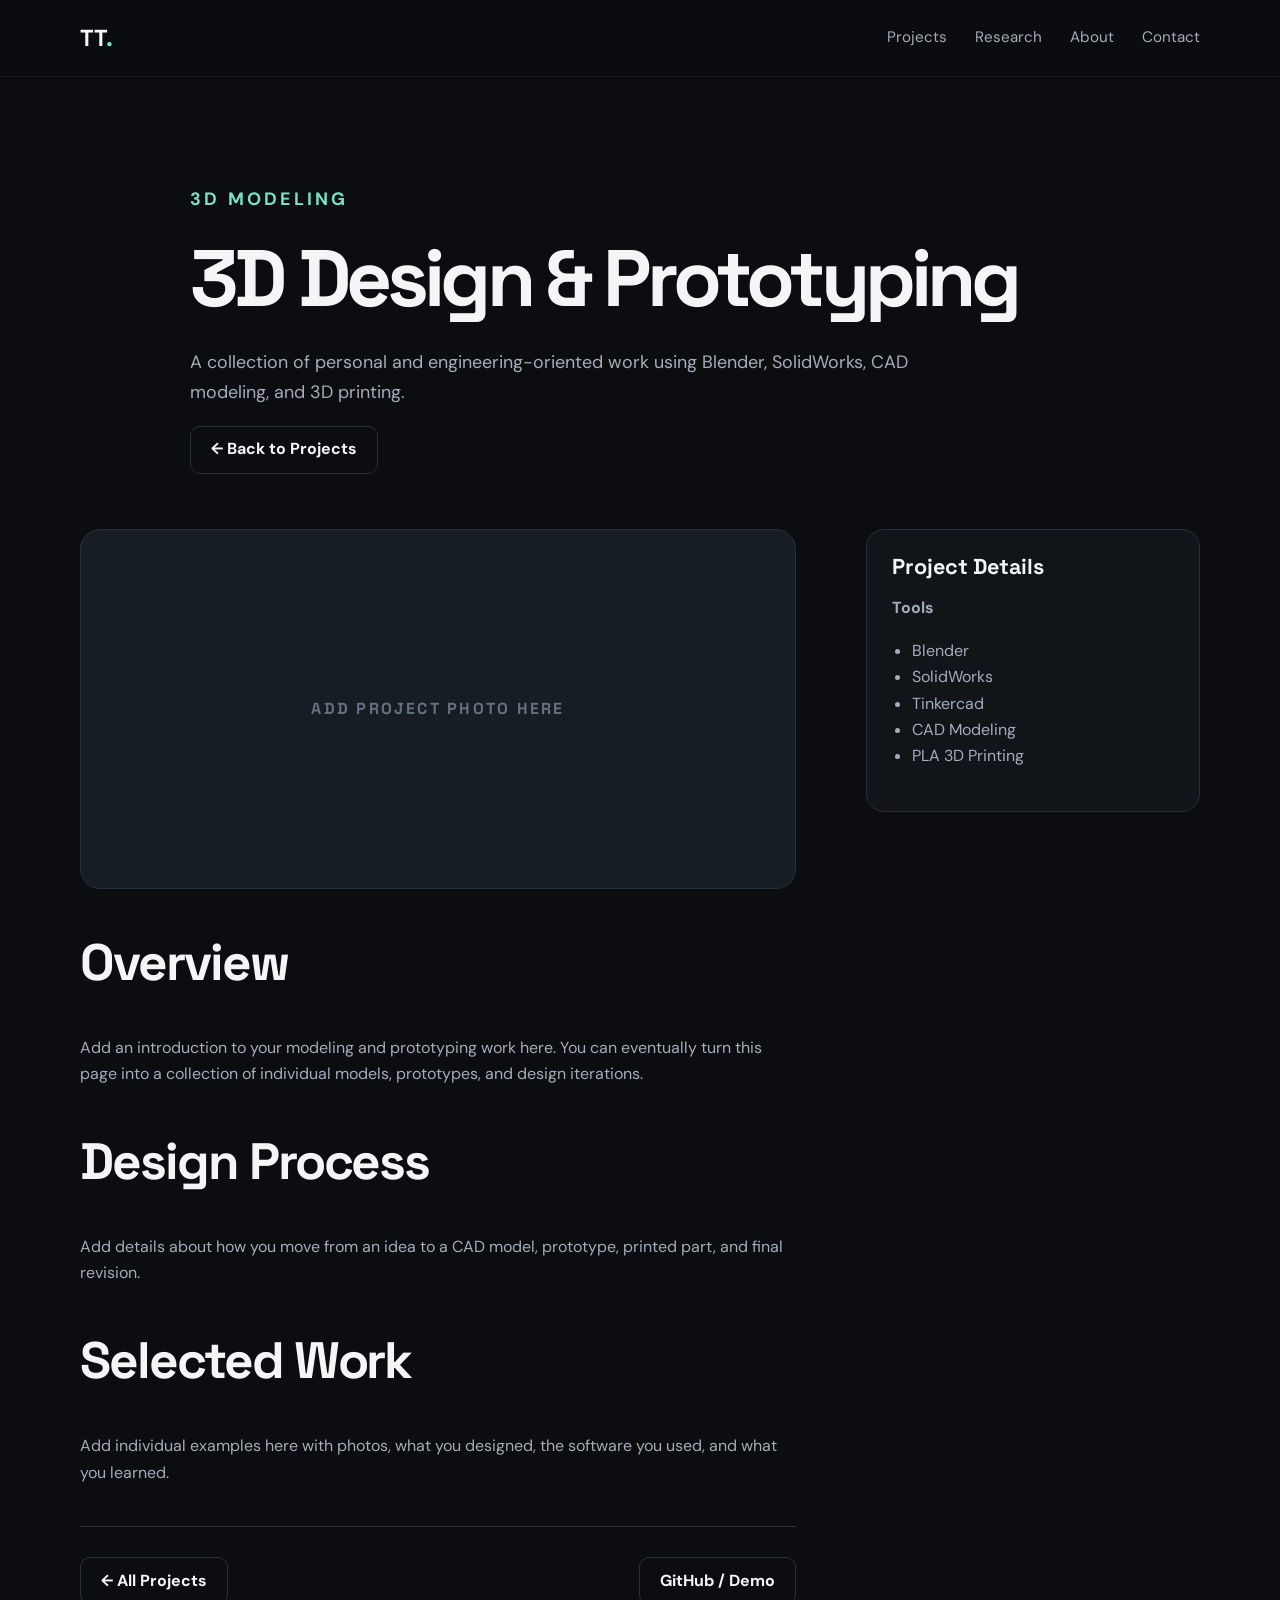
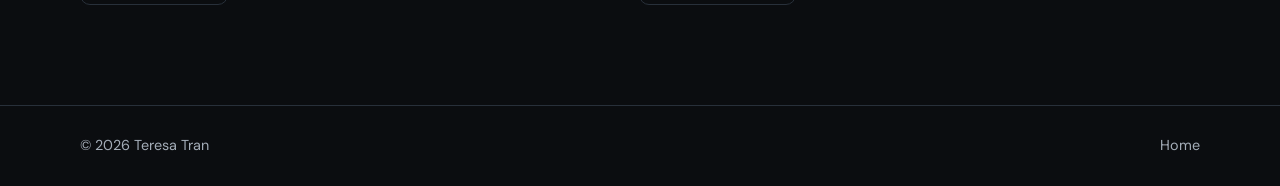
==== 3d-modeling.html @ 7907e5f8 "Add files via upload" ====
<!DOCTYPE html><html lang="en"><head><meta charset="UTF-8"><meta name="viewport" content="width=device-width, initial-scale=1.0"><title>3D Design & Prototyping | Teresa Tran</title><link rel="stylesheet" href="style.css"></head>
<body><header class="site-header"><nav class="nav container"><a class="logo" href="index.html">TT<span>.</span></a><button class="menu-toggle" aria-label="Open menu">☰</button><div class="nav-links"><a href="index.html#projects">Projects</a><a href="index.html#research">Research</a><a href="index.html#about">About</a><a href="index.html#contact">Contact</a></div></nav></header>
<main><section class="container project-hero"><p class="eyebrow">3D MODELING</p><h1>3D Design & Prototyping</h1><p>A collection of personal and engineering-oriented work using Blender, SolidWorks, CAD modeling, and 3D printing.</p><a class="button secondary" href="index.html#projects">← Back to Projects</a></section>
<section class="container project-layout"><article class="project-main"><div class="project-placeholder">ADD PROJECT PHOTO HERE</div><h2>Overview</h2><p>Add an introduction to your modeling and prototyping work here. You can eventually turn this page into a collection of individual models, prototypes, and design iterations.</p><h2>Design Process</h2><p>Add details about how you move from an idea to a CAD model, prototype, printed part, and final revision.</p><h2>Selected Work</h2><p>Add individual examples here with photos, what you designed, the software you used, and what you learned.</p><div class="project-nav"><a class="button secondary" href="index.html#projects">← All Projects</a><a class="button secondary" href="#">GitHub / Demo</a></div></article>
<aside class="project-sidebar"><h3>Project Details</h3><p></p><p><strong>Tools</strong></p><ul><li>Blender</li><li>SolidWorks</li><li>Tinkercad</li><li>CAD Modeling</li><li>PLA 3D Printing</li></ul></aside></section></main>
<footer><div class="container footer-inner"><p>© <span id="year"></span> Teresa Tran</p><a href="index.html">Home</a></div></footer><script src="script.js"></script></body></html>
---- style.css ----
@import url('https://fonts.googleapis.com/css2?family=DM+Sans:wght@400;500;600;700&family=Space+Grotesk:wght@500;600;700&display=swap');

:root{--bg:#0b0d10;--surface:#11151a;--surface-2:#171c22;--text:#f3f5f7;--muted:#a4adb8;--line:#28303a;--accent:#78e3c2;--accent-dark:#163b34;--max:1120px}
*{box-sizing:border-box;scroll-behavior:smooth}
body{margin:0;background:var(--bg);color:var(--text);font-family:"DM Sans",sans-serif;line-height:1.65}
h1,h2,h3{font-family:"Space Grotesk",sans-serif;line-height:1.15;margin-top:0} h1{font-size:clamp(3rem,8vw,6.3rem);letter-spacing:-.06em;margin-bottom:24px} h2{font-size:clamp(2rem,4vw,3.3rem);letter-spacing:-.04em} h3{font-size:1.35rem} p{color:var(--muted)} a{color:inherit;text-decoration:none}
.container{width:min(var(--max),calc(100% - 40px));margin-inline:auto}
.site-header{position:sticky;top:0;z-index:10;background:rgba(11,13,16,.82);backdrop-filter:blur(16px);border-bottom:1px solid rgba(255,255,255,.06)}
.nav{height:76px;display:flex;align-items:center;justify-content:space-between}.logo{font:700 1.45rem "Space Grotesk"}.logo span,h1 span{color:var(--accent)}
.nav-links{display:flex;gap:28px}.nav-links a{color:var(--muted);font-size:.95rem;transition:color .2s}.nav-links a:hover{color:var(--text)}
.menu-toggle{display:none;background:none;border:0;color:var(--text);font-size:1.5rem}
.hero{min-height:600px;display:grid;grid-template-columns:1.25fr .75fr;gap:70px;align-items:center;padding-block:60px}
.eyebrow{color:var(--accent);font-size:.75rem;font-weight:700;letter-spacing:.18em;margin-bottom:18px}
.hero-subtitle{max-width:650px;font-size:1.15rem}.hero-buttons,.contact-links{display:flex;gap:14px;flex-wrap:wrap;margin-top:30px}
.button{display:inline-flex;align-items:center;justify-content:center;min-height:48px;padding:0 20px;border-radius:10px;font-weight:700;border:1px solid var(--line);transition:transform .2s,border-color .2s,background .2s}
.button:hover{transform:translateY(-2px);border-color:var(--accent)}.button.primary{background:var(--accent);color:#07120f;border-color:var(--accent)}.button.secondary{background:transparent}
.hero-card{min-height:300px;padding:35px;border:1px solid var(--line);border-radius:28px;background:linear-gradient(145deg,var(--surface-2),var(--surface));display:flex;flex-direction:column;justify-content:flex-end}.hero-card h2{max-width:300px;margin-bottom:8px}.muted{color:var(--muted)}
.section{padding-block:65px}.section-alt{background:var(--surface);border-block:1px solid var(--line)}.section-heading{margin-bottom:42px}.section-heading>p:last-child{max-width:650px}
.project-grid{display:grid;grid-template-columns:repeat(2,1fr);gap:22px}.project-card{border:1px solid var(--line);border-radius:20px;background:var(--surface);overflow:hidden;transition:transform .25s,border-color .25s}.project-card:hover{transform:translateY(-5px);border-color:#4b5b68}
.project-image{height:220px;display:grid;place-items:center;background:#171d24;color:#65717d;font:700 1rem "Space Grotesk";letter-spacing:.14em}.project-content{padding:28px}.project-content p{margin-bottom:22px}
.tag{display:inline-block;color:var(--accent);background:var(--accent-dark);border-radius:999px;padding:5px 10px;font-size:.72rem;font-weight:700;margin-bottom:16px}
.tech-list{display:flex;flex-wrap:wrap;gap:8px;margin-bottom:22px}.tech-list span{border:1px solid var(--line);color:#c5cdd5;border-radius:999px;padding:4px 9px;font-size:.75rem}
.about{display:grid;grid-template-columns:1fr 1fr;gap:90px}.about p{font-size:1.05rem}.contact{text-align:center;max-width:800px}.contact>p:not(.eyebrow){max-width:600px;margin-inline:auto}.contact-links{justify-content:center}
footer{border-top:1px solid var(--line)}.footer-inner{min-height:80px;display:flex;align-items:center;justify-content:space-between}.footer-inner p{margin:0;font-size:.9rem}.footer-inner a{color:var(--muted);font-size:.9rem}
.project-hero{padding:90px 0 55px;max-width:900px}.project-hero h1{font-size:clamp(2.7rem,7vw,5rem)}.project-hero p{font-size:1.12rem;max-width:760px}
.project-layout{display:grid;grid-template-columns:1.5fr .7fr;gap:70px;padding-bottom:100px}.project-main h2{margin-top:45px}.project-main h2:first-child{margin-top:0}.project-main p{max-width:760px}
.project-placeholder{min-height:360px;border:1px solid var(--line);border-radius:20px;background:#171d24;display:grid;place-items:center;color:#65717d;font:700 1rem "Space Grotesk";letter-spacing:.14em;margin-bottom:35px}
.project-sidebar{border:1px solid var(--line);border-radius:18px;background:var(--surface);padding:25px;height:fit-content;position:sticky;top:105px}.project-sidebar h3{margin-bottom:14px}.project-sidebar ul{padding-left:20px;color:var(--muted)}
.project-nav{display:flex;justify-content:space-between;gap:15px;border-top:1px solid var(--line);padding-top:30px;margin-top:40px}
@media(max-width:800px){.nav-links{display:none;position:absolute;top:76px;left:0;right:0;padding:20px;background:var(--bg);border-bottom:1px solid var(--line);flex-direction:column}.nav-links.open{display:flex}.menu-toggle{display:block}.hero,.about,.project-layout{grid-template-columns:1fr;gap:45px}.project-grid{grid-template-columns:1fr}.section{padding-block:55px}.project-sidebar{position:static}.project-hero{padding-top:60px}}
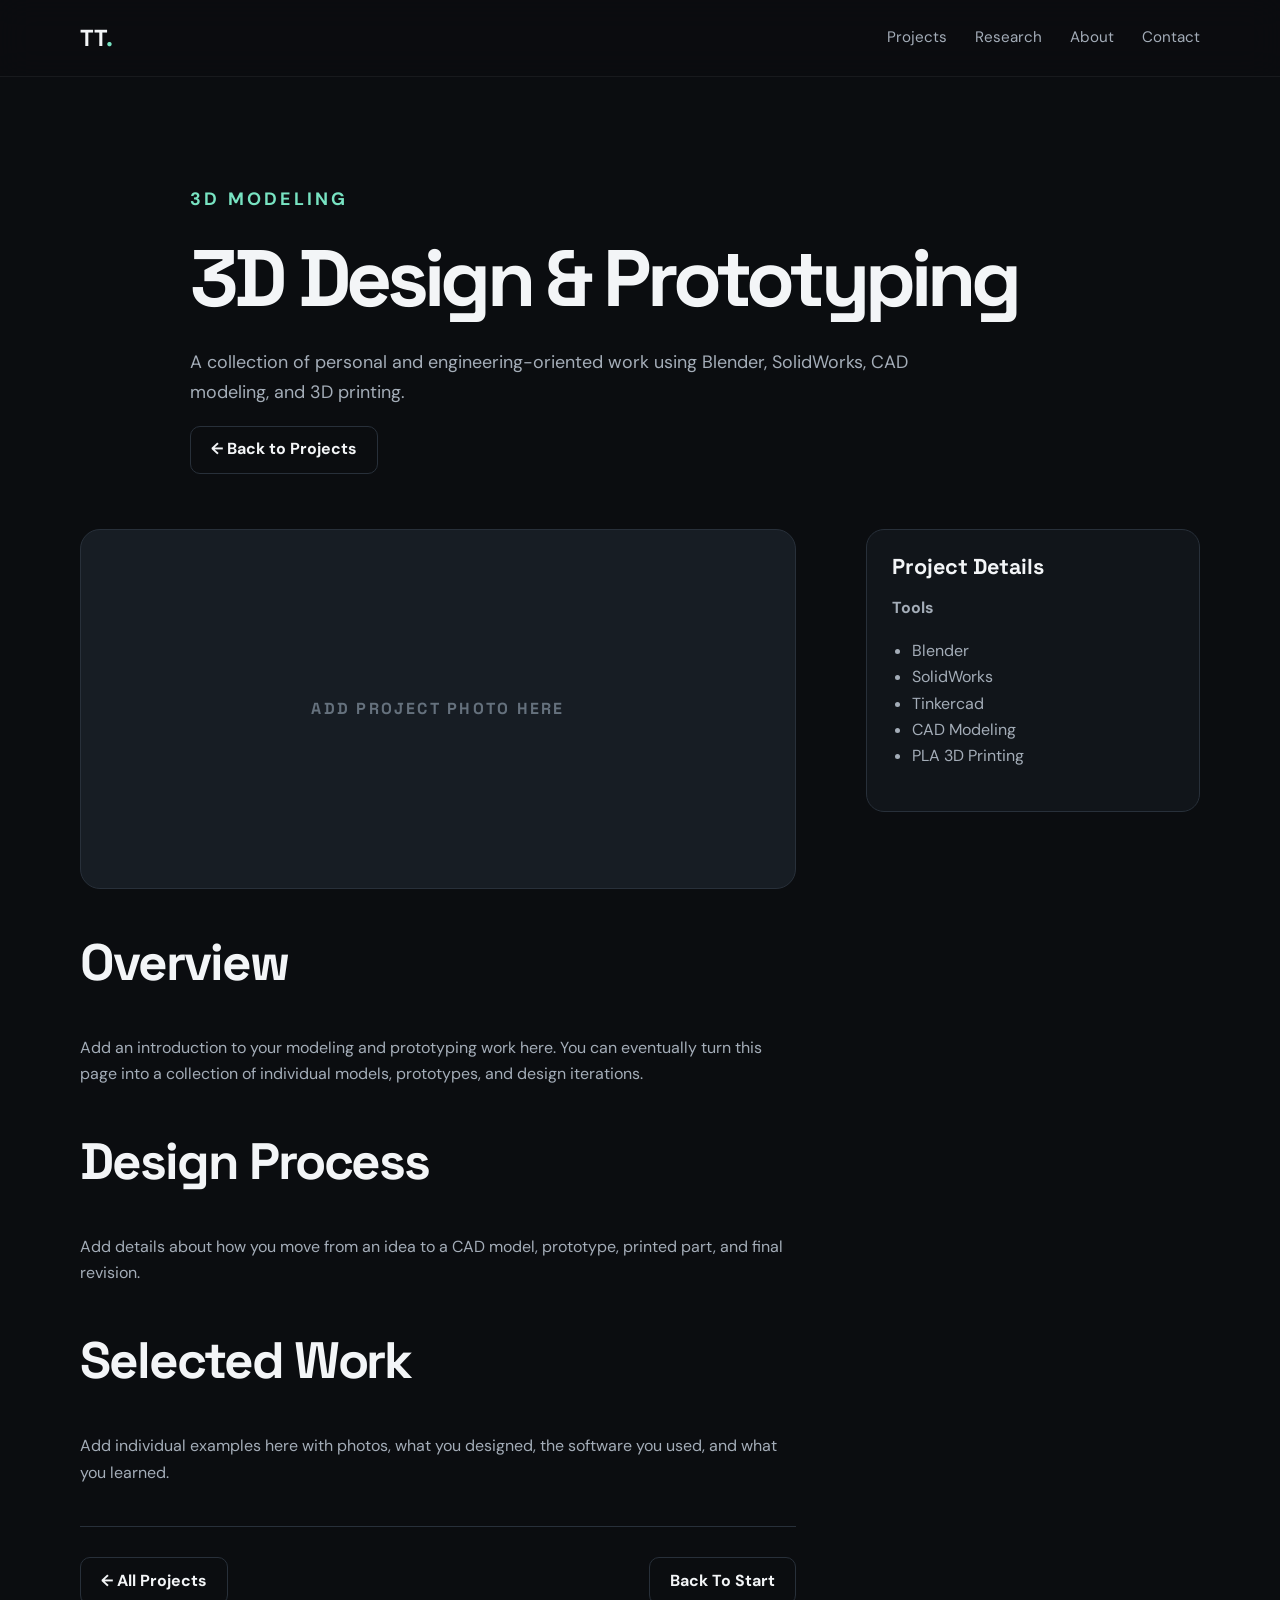
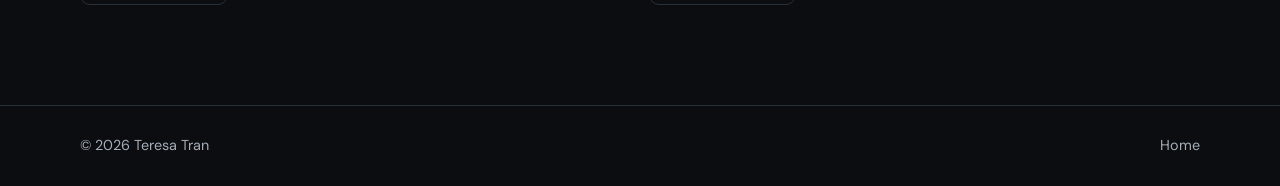
==== commit 564e1c7c: "Refactor 3D modeling HTML structure and content" ====
--- a/3d-modeling.html
+++ b/3d-modeling.html
@@ -1,6 +1,204 @@
-<!DOCTYPE html><html lang="en"><head><meta charset="UTF-8"><meta name="viewport" content="width=device-width, initial-scale=1.0"><title>3D Design & Prototyping | Teresa Tran</title><link rel="stylesheet" href="style.css"></head>
-<body><header class="site-header"><nav class="nav container"><a class="logo" href="index.html">TT<span>.</span></a><button class="menu-toggle" aria-label="Open menu">☰</button><div class="nav-links"><a href="index.html#projects">Projects</a><a href="index.html#research">Research</a><a href="index.html#about">About</a><a href="index.html#contact">Contact</a></div></nav></header>
-<main><section class="container project-hero"><p class="eyebrow">3D MODELING</p><h1>3D Design & Prototyping</h1><p>A collection of personal and engineering-oriented work using Blender, SolidWorks, CAD modeling, and 3D printing.</p><a class="button secondary" href="index.html#projects">← Back to Projects</a></section>
-<section class="container project-layout"><article class="project-main"><div class="project-placeholder">ADD PROJECT PHOTO HERE</div><h2>Overview</h2><p>Add an introduction to your modeling and prototyping work here. You can eventually turn this page into a collection of individual models, prototypes, and design iterations.</p><h2>Design Process</h2><p>Add details about how you move from an idea to a CAD model, prototype, printed part, and final revision.</p><h2>Selected Work</h2><p>Add individual examples here with photos, what you designed, the software you used, and what you learned.</p><div class="project-nav"><a class="button secondary" href="index.html#projects">← All Projects</a><a class="button secondary" href="#">GitHub / Demo</a></div></article>
-<aside class="project-sidebar"><h3>Project Details</h3><p></p><p><strong>Tools</strong></p><ul><li>Blender</li><li>SolidWorks</li><li>Tinkercad</li><li>CAD Modeling</li><li>PLA 3D Printing</li></ul></aside></section></main>
-<footer><div class="container footer-inner"><p>© <span id="year"></span> Teresa Tran</p><a href="index.html">Home</a></div></footer><script src="script.js"></script></body></html>+<!DOCTYPE html>
+<html lang="en">
+
+<head>
+  <meta charset="UTF-8">
+  <meta
+    name="viewport"
+    content="width=device-width, initial-scale=1.0"
+  >
+  <title>
+    3D Design & Prototyping | Teresa Tran
+  </title>
+  <link rel="stylesheet" href="style.css">
+</head>
+<body>
+
+  <!-- =========================
+       NAVIGATION
+       ========================= -->
+
+  <header class="site-header">
+    <nav class="nav container">
+      <a class="logo" href="index.html">
+        TT<span>.</span>
+      </a>
+      <button
+        class="menu-toggle"
+        aria-label="Open menu"
+      >
+        ☰
+      </button>
+      <div class="nav-links">
+        <a href="index.html#projects">
+          Projects
+        </a>
+        <a href="index.html#research">
+          Research
+        </a>
+        <a href="index.html#about">
+          About
+        </a>
+        <a href="index.html#contact">
+          Contact
+        </a>
+      </div>
+    </nav>
+  </header>
+
+
+  <!-- =========================
+       MAIN CONTENT
+       ========================= -->
+
+  <main>
+    <!-- =========================
+         PROJECT INTRO
+         ========================= -->
+
+    <section class="container project-hero">
+      <p class="eyebrow">
+        3D MODELING
+      </p>
+      <h1>
+        3D Design & Prototyping
+      </h1>
+      <p>
+        A collection of personal and engineering-oriented work
+        using Blender, SolidWorks, CAD modeling, and 3D printing.
+      </p>
+      <a
+        class="button secondary"
+        href="index.html#projects"
+      >
+        ← Back to Projects
+      </a>
+    </section>
+
+
+    <!-- =========================
+         PROJECT INFORMATION
+         ========================= -->
+
+    <section class="container project-layout">
+      <!-- Main project content -->
+
+      <article class="project-main">
+        <!-- Project image -->
+
+        <div class="project-placeholder">
+          ADD PROJECT PHOTO HERE
+        </div>
+        <!-- Overview -->
+
+        <h2>
+          Overview
+        </h2>
+        <p>
+          Add an introduction to your modeling and prototyping
+          work here. You can eventually turn this page into a
+          collection of individual models, prototypes, and design
+          iterations.
+        </p>
+
+        <!-- Design Process -->
+
+        <h2>
+          Design Process
+        </h2>
+        <p>
+          Add details about how you move from an idea to a CAD
+          model, prototype, printed part, and final revision.
+        </p>
+
+        <!-- Selected Work -->
+
+        <h2>
+          Selected Work
+        </h2>
+        <p>
+          Add individual examples here with photos, what you
+          designed, the software you used, and what you learned.
+        </p>
+
+
+
+        <!-- Project navigation -->
+
+        <div class="project-nav">
+          <a
+            class="button secondary"
+            href="index.html#projects"
+          >
+            ← All Projects
+          </a>
+
+          <a
+            class="button secondary"
+            href="#"
+          >
+            Back To Start 
+          </a>
+        </div>
+      </article>
+
+      <!-- =========================
+           PROJECT DETAILS
+           ========================= -->
+
+      <aside class="project-sidebar">
+        <h3>
+          Project Details
+        </h3>
+        <!-- Tools -->
+
+        <p>
+          <strong>
+            Tools
+          </strong>
+        </p>
+        <ul>
+          <li>
+            Blender
+          </li>
+          <li>
+            SolidWorks
+          </li>
+          <li>
+            Tinkercad
+          </li>
+          <li>
+            CAD Modeling
+          </li>
+          <li>
+            PLA 3D Printing
+          </li>
+        </ul>
+      </aside>
+    </section>
+  </main>
+
+  <!-- =========================
+       FOOTER
+       ========================= -->
+
+  <footer>
+    <div class="container footer-inner">
+      <p>
+        © <span id="year"></span> Teresa Tran
+      </p>
+      <a href="index.html">
+        Home
+      </a>
+    </div>
+  </footer>
+
+
+
+  <!-- JavaScript -->
+
+  <script src="script.js"></script>
+
+</body>
+
+</html>
--- a/style.css
+++ b/style.css
@@ -1,30 +1,817 @@
+/* =========================
+   FONTS
+   ========================= */
+
 @import url('https://fonts.googleapis.com/css2?family=DM+Sans:wght@400;500;600;700&family=Space+Grotesk:wght@500;600;700&display=swap');
 
-:root{--bg:#0b0d10;--surface:#11151a;--surface-2:#171c22;--text:#f3f5f7;--muted:#a4adb8;--line:#28303a;--accent:#78e3c2;--accent-dark:#163b34;--max:1120px}
-*{box-sizing:border-box;scroll-behavior:smooth}
-body{margin:0;background:var(--bg);color:var(--text);font-family:"DM Sans",sans-serif;line-height:1.65}
-h1,h2,h3{font-family:"Space Grotesk",sans-serif;line-height:1.15;margin-top:0} h1{font-size:clamp(3rem,8vw,6.3rem);letter-spacing:-.06em;margin-bottom:24px} h2{font-size:clamp(2rem,4vw,3.3rem);letter-spacing:-.04em} h3{font-size:1.35rem} p{color:var(--muted)} a{color:inherit;text-decoration:none}
-.container{width:min(var(--max),calc(100% - 40px));margin-inline:auto}
-.site-header{position:sticky;top:0;z-index:10;background:rgba(11,13,16,.82);backdrop-filter:blur(16px);border-bottom:1px solid rgba(255,255,255,.06)}
-.nav{height:76px;display:flex;align-items:center;justify-content:space-between}.logo{font:700 1.45rem "Space Grotesk"}.logo span,h1 span{color:var(--accent)}
-.nav-links{display:flex;gap:28px}.nav-links a{color:var(--muted);font-size:.95rem;transition:color .2s}.nav-links a:hover{color:var(--text)}
-.menu-toggle{display:none;background:none;border:0;color:var(--text);font-size:1.5rem}
-.hero{min-height:600px;display:grid;grid-template-columns:1.25fr .75fr;gap:70px;align-items:center;padding-block:60px}
-.eyebrow{color:var(--accent);font-size:.75rem;font-weight:700;letter-spacing:.18em;margin-bottom:18px}
-.hero-subtitle{max-width:650px;font-size:1.15rem}.hero-buttons,.contact-links{display:flex;gap:14px;flex-wrap:wrap;margin-top:30px}
-.button{display:inline-flex;align-items:center;justify-content:center;min-height:48px;padding:0 20px;border-radius:10px;font-weight:700;border:1px solid var(--line);transition:transform .2s,border-color .2s,background .2s}
-.button:hover{transform:translateY(-2px);border-color:var(--accent)}.button.primary{background:var(--accent);color:#07120f;border-color:var(--accent)}.button.secondary{background:transparent}
-.hero-card{min-height:300px;padding:35px;border:1px solid var(--line);border-radius:28px;background:linear-gradient(145deg,var(--surface-2),var(--surface));display:flex;flex-direction:column;justify-content:flex-end}.hero-card h2{max-width:300px;margin-bottom:8px}.muted{color:var(--muted)}
-.section{padding-block:65px}.section-alt{background:var(--surface);border-block:1px solid var(--line)}.section-heading{margin-bottom:42px}.section-heading>p:last-child{max-width:650px}
-.project-grid{display:grid;grid-template-columns:repeat(2,1fr);gap:22px}.project-card{border:1px solid var(--line);border-radius:20px;background:var(--surface);overflow:hidden;transition:transform .25s,border-color .25s}.project-card:hover{transform:translateY(-5px);border-color:#4b5b68}
-.project-image{height:220px;display:grid;place-items:center;background:#171d24;color:#65717d;font:700 1rem "Space Grotesk";letter-spacing:.14em}.project-content{padding:28px}.project-content p{margin-bottom:22px}
-.tag{display:inline-block;color:var(--accent);background:var(--accent-dark);border-radius:999px;padding:5px 10px;font-size:.72rem;font-weight:700;margin-bottom:16px}
-.tech-list{display:flex;flex-wrap:wrap;gap:8px;margin-bottom:22px}.tech-list span{border:1px solid var(--line);color:#c5cdd5;border-radius:999px;padding:4px 9px;font-size:.75rem}
-.about{display:grid;grid-template-columns:1fr 1fr;gap:90px}.about p{font-size:1.05rem}.contact{text-align:center;max-width:800px}.contact>p:not(.eyebrow){max-width:600px;margin-inline:auto}.contact-links{justify-content:center}
-footer{border-top:1px solid var(--line)}.footer-inner{min-height:80px;display:flex;align-items:center;justify-content:space-between}.footer-inner p{margin:0;font-size:.9rem}.footer-inner a{color:var(--muted);font-size:.9rem}
-.project-hero{padding:90px 0 55px;max-width:900px}.project-hero h1{font-size:clamp(2.7rem,7vw,5rem)}.project-hero p{font-size:1.12rem;max-width:760px}
-.project-layout{display:grid;grid-template-columns:1.5fr .7fr;gap:70px;padding-bottom:100px}.project-main h2{margin-top:45px}.project-main h2:first-child{margin-top:0}.project-main p{max-width:760px}
-.project-placeholder{min-height:360px;border:1px solid var(--line);border-radius:20px;background:#171d24;display:grid;place-items:center;color:#65717d;font:700 1rem "Space Grotesk";letter-spacing:.14em;margin-bottom:35px}
-.project-sidebar{border:1px solid var(--line);border-radius:18px;background:var(--surface);padding:25px;height:fit-content;position:sticky;top:105px}.project-sidebar h3{margin-bottom:14px}.project-sidebar ul{padding-left:20px;color:var(--muted)}
-.project-nav{display:flex;justify-content:space-between;gap:15px;border-top:1px solid var(--line);padding-top:30px;margin-top:40px}
-@media(max-width:800px){.nav-links{display:none;position:absolute;top:76px;left:0;right:0;padding:20px;background:var(--bg);border-bottom:1px solid var(--line);flex-direction:column}.nav-links.open{display:flex}.menu-toggle{display:block}.hero,.about,.project-layout{grid-template-columns:1fr;gap:45px}.project-grid{grid-template-columns:1fr}.section{padding-block:55px}.project-sidebar{position:static}.project-hero{padding-top:60px}}
+
+/* =========================
+   COLOR VARIABLES
+   ========================= */
+
+:root {
+
+  --bg: #0b0d10;
+
+  --surface: #11151a;
+
+  --surface-2: #171c22;
+
+  --text: #f3f5f7;
+
+  --muted: #a4adb8;
+
+  --line: #28303a;
+
+  --accent: #78e3c2;
+
+  --accent-dark: #163b34;
+
+  --max: 1120px;
+
+}
+
+
+/* =========================
+   GENERAL
+   ========================= */
+
+* {
+  box-sizing: border-box;
+  scroll-behavior: smooth;
+}
+
+body {
+
+  margin: 0;
+
+  background: var(--bg);
+
+  color: var(--text);
+
+  font-family: "DM Sans", sans-serif;
+
+  line-height: 1.65;
+
+}
+
+a {
+  color: inherit;
+  text-decoration: none;
+}
+
+
+/* =========================
+   HEADINGS
+   ========================= */
+
+h1,
+h2,
+h3 {
+
+  font-family: "Space Grotesk", sans-serif;
+
+  line-height: 1.15;
+
+  margin-top: 0;
+
+}
+
+h1 {
+
+  font-size: clamp(3rem, 8vw, 6.3rem);
+
+  letter-spacing: -0.06em;
+
+  margin-bottom: 24px;
+
+}
+
+h2 {
+
+  font-size: clamp(2rem, 4vw, 3.3rem);
+
+  letter-spacing: -0.04em;
+
+}
+
+h3 {
+
+  font-size: 1.35rem;
+
+}
+
+p {
+  color: var(--muted);
+}
+
+
+/* =========================
+   CONTAINER
+   ========================= */
+
+.container {
+
+  width: min(
+    var(--max),
+    calc(100% - 40px)
+  );
+
+  margin-inline: auto;
+
+}
+
+
+/* =========================
+   NAVIGATION
+   ========================= */
+
+.site-header {
+
+  position: sticky;
+
+  top: 0;
+
+  z-index: 10;
+
+  background: rgba(11, 13, 16, 0.82);
+
+  backdrop-filter: blur(16px);
+
+  border-bottom: 1px solid rgba(255, 255, 255, 0.06);
+
+}
+
+.nav {
+
+  height: 76px;
+
+  display: flex;
+
+  align-items: center;
+
+  justify-content: space-between;
+
+}
+
+.logo {
+
+  font: 700 1.45rem "Space Grotesk";
+
+}
+
+.logo span,
+h1 span {
+
+  color: var(--accent);
+
+}
+
+.nav-links {
+
+  display: flex;
+
+  gap: 28px;
+
+}
+
+.nav-links a {
+
+  color: var(--muted);
+
+  font-size: 0.95rem;
+
+  transition: color 0.2s;
+
+}
+
+.nav-links a:hover {
+
+  color: var(--text);
+
+}
+
+.menu-toggle {
+
+  display: none;
+
+  background: none;
+
+  border: 0;
+
+  color: var(--text);
+
+  font-size: 1.5rem;
+
+}
+
+
+/* =========================
+   HOME / HERO
+   ========================= */
+
+.hero {
+
+  min-height: 600px;
+
+  display: grid;
+
+  grid-template-columns: 1.25fr 0.75fr;
+
+  gap: 70px;
+
+  align-items: center;
+
+  padding-block: 60px;
+
+}
+
+.eyebrow {
+
+  color: var(--accent);
+
+  font-size: 0.75rem;
+
+  font-weight: 700;
+
+  letter-spacing: 0.18em;
+
+  margin-bottom: 18px;
+
+}
+
+.hero-subtitle {
+
+  max-width: 650px;
+
+  font-size: 1.15rem;
+
+}
+
+.hero-buttons,
+.contact-links {
+
+  display: flex;
+
+  gap: 14px;
+
+  flex-wrap: wrap;
+
+  margin-top: 30px;
+
+}
+
+
+/* =========================
+   BUTTONS
+   ========================= */
+
+.button {
+
+  display: inline-flex;
+
+  align-items: center;
+
+  justify-content: center;
+
+  min-height: 48px;
+
+  padding: 0 20px;
+
+  border-radius: 10px;
+
+  font-weight: 700;
+
+  border: 1px solid var(--line);
+
+  transition:
+    transform 0.2s,
+    border-color 0.2s,
+    background 0.2s;
+
+}
+
+.button:hover {
+
+  transform: translateY(-2px);
+
+  border-color: var(--accent);
+
+}
+
+.button.primary {
+
+  background: var(--accent);
+
+  color: #07120f;
+
+  border-color: var(--accent);
+
+}
+
+.button.secondary {
+
+  background: transparent;
+
+}
+
+
+/* =========================
+   CURRENTLY STUDYING CARD
+   ========================= */
+
+.hero-card {
+
+  min-height: 300px;
+
+  padding: 35px;
+
+  border: 1px solid var(--line);
+
+  border-radius: 28px;
+
+  background:
+    linear-gradient(
+      145deg,
+      var(--surface-2),
+      var(--surface)
+    );
+
+  display: flex;
+
+  flex-direction: column;
+
+  justify-content: flex-end;
+
+}
+
+.hero-card h2 {
+
+  max-width: 300px;
+
+  margin-bottom: 8px;
+
+}
+
+.muted {
+
+  color: var(--muted);
+
+}
+
+
+/* =========================
+   GENERAL SECTIONS
+   ========================= */
+
+.section {
+
+  padding-block: 65px;
+
+}
+
+.section-alt {
+
+  background: var(--surface);
+
+  border-block: 1px solid var(--line);
+
+}
+
+.section-heading {
+
+  margin-bottom: 42px;
+
+}
+
+.section-heading > p:last-child {
+
+  max-width: 650px;
+
+}
+
+
+/* =========================
+   PROJECTS
+   ========================= */
+
+.project-grid {
+
+  display: grid;
+
+  grid-template-columns: repeat(2, 1fr);
+
+  gap: 22px;
+
+}
+
+.project-card {
+
+  border: 1px solid var(--line);
+
+  border-radius: 20px;
+
+  background: var(--surface);
+
+  overflow: hidden;
+
+  transition:
+    transform 0.25s,
+    border-color 0.25s;
+
+}
+
+.project-card:hover {
+
+  transform: translateY(-5px);
+
+  border-color: #4b5b68;
+
+}
+
+.project-image {
+
+  height: 220px;
+
+  display: grid;
+
+  place-items: center;
+
+  background: #171d24;
+
+  color: #65717d;
+
+  font: 700 1rem "Space Grotesk";
+
+  letter-spacing: 0.14em;
+
+}
+
+.project-content {
+
+  padding: 28px;
+
+}
+
+.project-content p {
+
+  margin-bottom: 22px;
+
+}
+
+
+/* Project category tag */
+
+.tag {
+
+  display: inline-block;
+
+  color: var(--accent);
+
+  background: var(--accent-dark);
+
+  border-radius: 999px;
+
+  padding: 5px 10px;
+
+  font-size: 0.72rem;
+
+  font-weight: 700;
+
+  margin-bottom: 16px;
+
+}
+
+
+/* Technology labels */
+
+.tech-list {
+
+  display: flex;
+
+  flex-wrap: wrap;
+
+  gap: 8px;
+
+  margin-bottom: 22px;
+
+}
+
+.tech-list span {
+
+  border: 1px solid var(--line);
+
+  color: #c5cdd5;
+
+  border-radius: 999px;
+
+  padding: 4px 9px;
+
+  font-size: 0.75rem;
+
+}
+
+
+/* =========================
+   ABOUT
+   ========================= */
+
+.about {
+
+  display: grid;
+
+  grid-template-columns: 1fr 1fr;
+
+  gap: 90px;
+
+}
+
+.about p {
+
+  font-size: 1.05rem;
+
+}
+
+
+/* =========================
+   CONTACT
+   ========================= */
+
+.contact {
+
+  text-align: center;
+
+  max-width: 800px;
+
+}
+
+.contact > p:not(.eyebrow) {
+
+  max-width: 600px;
+
+  margin-inline: auto;
+
+}
+
+.contact-links {
+
+  justify-content: center;
+
+}
+
+
+/* =========================
+   FOOTER
+   ========================= */
+
+footer {
+
+  border-top: 1px solid var(--line);
+
+}
+
+.footer-inner {
+
+  min-height: 80px;
+
+  display: flex;
+
+  align-items: center;
+
+  justify-content: space-between;
+
+}
+
+.footer-inner p {
+
+  margin: 0;
+
+  font-size: 0.9rem;
+
+}
+
+.footer-inner a {
+
+  color: var(--muted);
+
+  font-size: 0.9rem;
+
+}
+
+
+/* =========================
+   PROJECT PAGES
+   ========================= */
+
+.project-hero {
+
+  padding: 90px 0 55px;
+
+  max-width: 900px;
+
+}
+
+.project-hero h1 {
+
+  font-size: clamp(2.7rem, 7vw, 5rem);
+
+}
+
+.project-hero p {
+
+  font-size: 1.12rem;
+
+  max-width: 760px;
+
+}
+
+
+/* Project content + sidebar */
+
+.project-layout {
+
+  display: grid;
+
+  grid-template-columns: 1.5fr 0.7fr;
+
+  gap: 70px;
+
+  padding-bottom: 100px;
+
+}
+
+.project-main h2 {
+
+  margin-top: 45px;
+
+}
+
+.project-main h2:first-child {
+
+  margin-top: 0;
+
+}
+
+.project-main p {
+
+  max-width: 760px;
+
+}
+
+
+/* Project image placeholder */
+
+.project-placeholder {
+
+  min-height: 360px;
+
+  border: 1px solid var(--line);
+
+  border-radius: 20px;
+
+  background: #171d24;
+
+  display: grid;
+
+  place-items: center;
+
+  color: #65717d;
+
+  font: 700 1rem "Space Grotesk";
+
+  letter-spacing: 0.14em;
+
+  margin-bottom: 35px;
+
+}
+
+
+/* Project sidebar */
+
+.project-sidebar {
+
+  border: 1px solid var(--line);
+
+  border-radius: 18px;
+
+  background: var(--surface);
+
+  padding: 25px;
+
+  height: fit-content;
+
+  position: sticky;
+
+  top: 105px;
+
+}
+
+.project-sidebar h3 {
+
+  margin-bottom: 14px;
+
+}
+
+.project-sidebar ul {
+
+  padding-left: 20px;
+
+  color: var(--muted);
+
+}
+
+
+/* Project page buttons */
+
+.project-nav {
+
+  display: flex;
+
+  justify-content: space-between;
+
+  gap: 15px;
+
+  border-top: 1px solid var(--line);
+
+  padding-top: 30px;
+
+  margin-top: 40px;
+
+}
+
+
+/* =========================
+   MOBILE
+   ========================= */
+
+@media (max-width: 800px) {
+
+  .nav-links {
+
+    display: none;
+
+    position: absolute;
+
+    top: 76px;
+
+    left: 0;
+
+    right: 0;
+
+    padding: 20px;
+
+    background: var(--bg);
+
+    border-bottom: 1px solid var(--line);
+
+    flex-direction: column;
+
+  }
+
+  .nav-links.open {
+
+    display: flex;
+
+  }
+
+  .menu-toggle {
+
+    display: block;
+
+  }
+
+  .hero,
+  .about,
+  .project-layout {
+
+    grid-template-columns: 1fr;
+
+    gap: 45px;
+
+  }
+
+  .project-grid {
+
+    grid-template-columns: 1fr;
+
+  }
+
+  .section {
+
+    padding-block: 55px;
+
+  }
+
+  .project-sidebar {
+
+    position: static;
+
+  }
+
+  .project-hero {
+
+    padding-top: 60px;
+
+  }
+
+}
